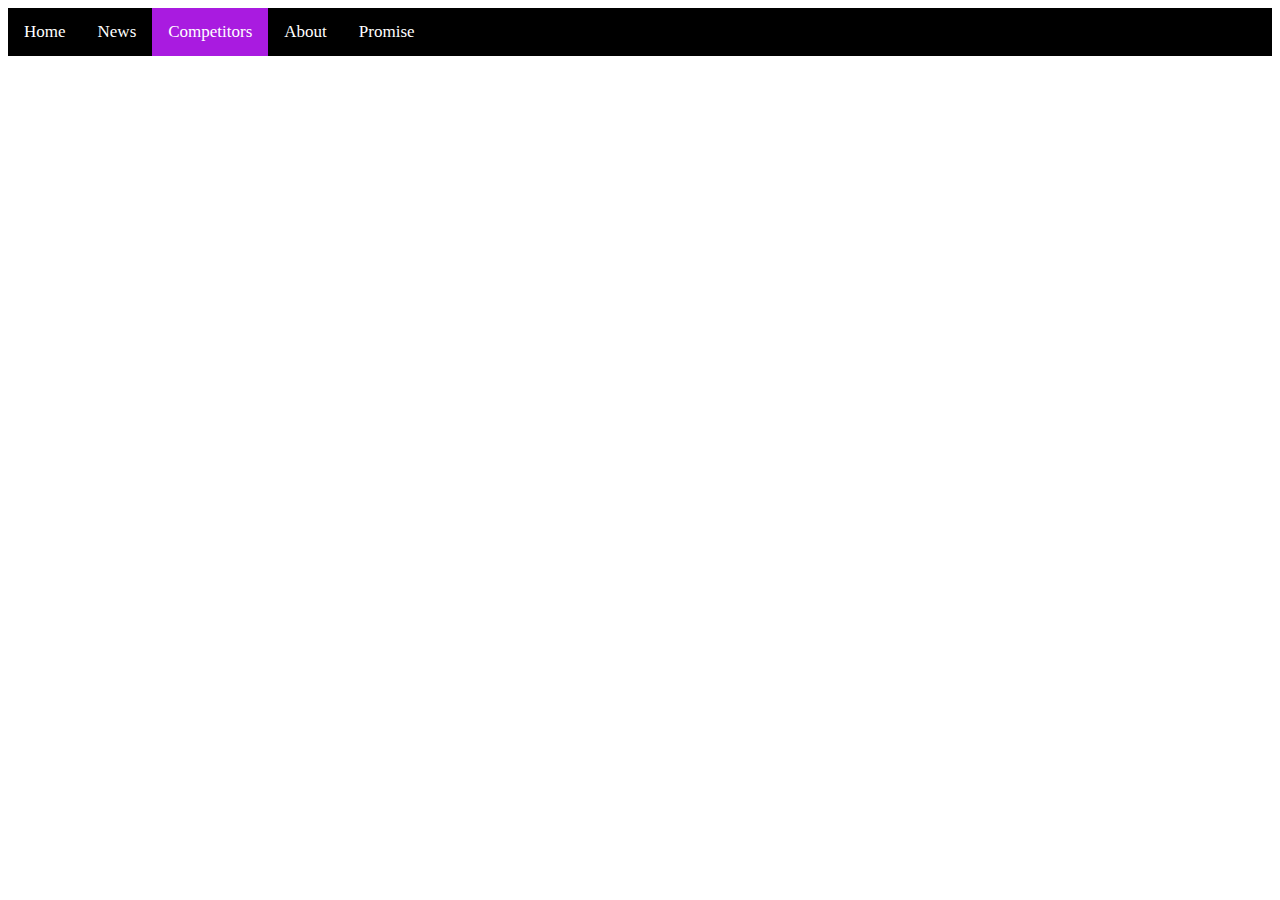
==== diss.html @ 4ec9cb6b "Add files via upload" ====
<!DOCTYPE html>
<div>
<html>
	<head>

		<title>...</title>

		<link href="stylesheet.css" type="text/css" rel="stylesheet">	
			<script type="text/javascript" src="script.js">	</script>
		</head>
 <body>
  <div class="topnav">
   <a href="homepage.html">Home</a>
  <a href="projects.html">News</a>
  <a class="active" href="diss.html">Competitors</a>
 <a href="about.html">About</a>
  <a href="promise.html">Promise</a>
  

</body>
---- stylesheet.css ----
/* 
One of these photos for sure

maybe a completion bar
Cool favicon (in the left corner)
Clickable poster




	
.background { 
	background-image:(images/amazing.gif);
	background-color: rgba(255,255,255,0.36);
	background-repeat: xy;
	background-blend-mode: lighten;
}
*/
#navbar {
 background-color: #000;
    overflow: hidden;
}

#navbar a{
	float:left;
	display:block;
	color:white;
	text-align:center;
	padding:14px;
	text-decoration:none;
}

.sticky {
  position: fixed;
  top: 0;
  width: 100%
}

.content {
  padding: 16px;
}

.sticky + .content {
  padding-top: 60px;
}
/* Add a black background color to the top navigation */
.topnav {
    background-color: #000;
    overflow: hidden;
}

/* Style the links inside the navigation bar */
.topnav a {
    float: left;
    color: #ffffff;
    text-align: center;
    padding: 14px 16px;
    text-decoration: none;
    font-size: 17px;
}

/* Change the color of links on hover */
.topnav a:hover {
    background-color: #800080;
    color: black;
}

/* Add a color to the active/current link */
.topnav a.active {
    background-color: #A91BE0;
    color: white;
}
/* GRID	*/
.grid {
  /* width: 1000px;
  height: 500px;
   grid-template-rows:*/
   border: 2px black solid;
  display:grid;
  grid-gap: 2vh;
  grid-template-columns: 1fr 1fr 1fr 1fr;
}

.headerbody {
	backgroud-color:;
	padding:;
	grid-column-start:1;
	grid-column-end:span4;
}
.leftsidebar{};
.rightsidebar{};
.samplegrid-a{};
.footer{};
	
body {
	backgroud-image:url(amazing.gif);
	backgroud-color:#cccccc;

	

	
	
/* sticky nav bar maybe dropdown and a current nav link */
/*
.box {
  background-color: white;
  font-style:
  color: black;
  border-radius: 5px;
  border: 2px #900c3f solid;*/
}*/
/*grid-colspan4*/ specific grids
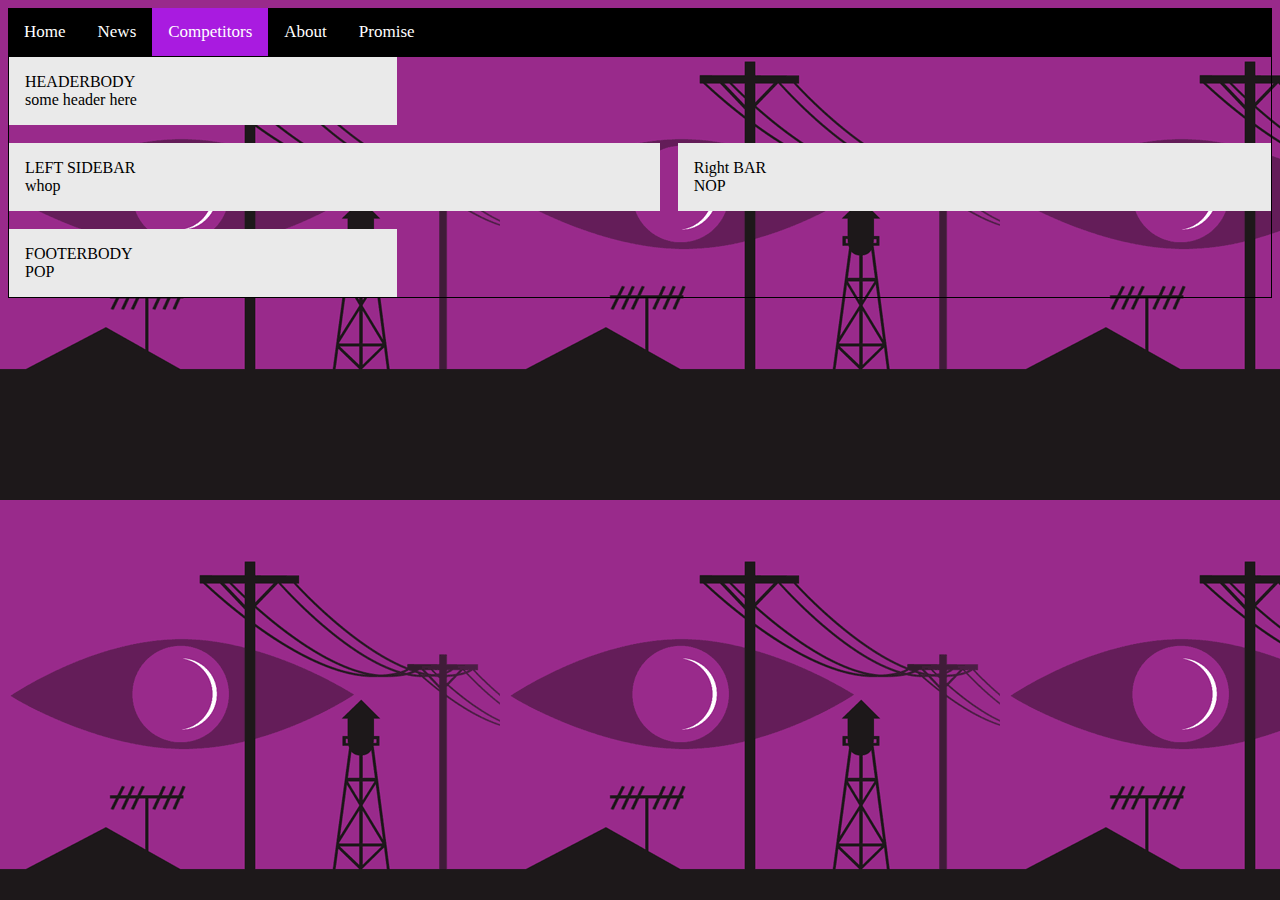
==== commit 70c2af5c: "Add files via upload" ====
--- a/diss.html
+++ b/diss.html
@@ -16,5 +16,26 @@
  <a href="about.html">About</a>
   <a href="promise.html">Promise</a>
   
+</div>
+
+ <div class="grid-4col">
+ <div class="grid-colspan4">
+ HEADERBODY<br>
+ some header here
+ </div>
+ <div class="grid-colspan2-a">
+ LEFT SIDEBAR <br>
+ whop
+ </div>
+ <div class="grid-colspan2-c">
+ Right BAR<br>
+ NOP
+ </div>
+ <div class="grid-colspan4">
+ FOOTERBODY<br>
+POP
+  </div>
+  </div>
+  
 
 </body>--- a/stylesheet.css
+++ b/stylesheet.css
@@ -1,21 +1,16 @@
 /* 
-One of these photos for sure
-
 maybe a completion bar
 Cool favicon (in the left corner)
 Clickable poster
-
-
-
-
-	
-.background { 
-	background-image:(images/amazing.gif);
-	background-color: rgba(255,255,255,0.36);
-	background-repeat: xy;
-	background-blend-mode: lighten;
-}
 */
+
+h1{
+	color: white;
+}
+
+div{
+	text-align: justify;
+}
 #navbar {
  background-color: #000;
     overflow: hidden;
@@ -70,36 +65,135 @@
     background-color: #A91BE0;
     color: white;
 }
-/* GRID	*/
+ 	
 .grid {
-  /* width: 1000px;
+   width: 1000px;
   height: 500px;
-   grid-template-rows:*/
-   border: 2px black solid;
+  border: 2px black solid;
   display:grid;
   grid-gap: 2vh;
   grid-template-columns: 1fr 1fr 1fr 1fr;
-}
-
+  backgroud-color:#eaeaea;
+}
+/* take away thing under Header*/ 
 .headerbody {
-	backgroud-color:;
-	padding:;
-	grid-column-start:1;
-	grid-column-end:span4;
-}
-.leftsidebar{};
-.rightsidebar{};
-.samplegrid-a{};
-.footer{};
+background-color:#eaeaea;
+padding:1em;
+grid-column-start:1;
+grid-column-end:span4;
+}
+
+.leftsidebar {
+background-color:#eaeaea;
+text-color:purple;
+padding:1em;
+grid-column-start:2;
+Grid-column-end:span 2;
+text-align: justify;
+}
+
+.rightsidebar { 
+background-color:#eaeaea;
+padding:1em;
+grid-column-start:2;
+Grid-column-end:span 2;
+text-align: justify;
+}
+
+/* make only 2 spaces above footer*/
+/* longer footerbody*/
+
+.footerbody{
+background-color:#eaeaea;
+padding:1em;
+grid-column-start:1;
+grid-column-end:span4;
+}
+
+.grid-4col {
+display: grid;
+grid-template-columns: 1fr(4x);
+grid-gap: 2vh;
+border: 1px black solid;
+}
+
+.grid-colspan4 {
+background-color:#eaeaea;
+padding:1em;
+grid-column-start:1;
+grid-column-end:span4;
+
+}
+
+.grid-colspan2-a {
+background-color:#eaeaea;
+padding:1em;
+grid-column-start:1;
+Grid-column-end:span 2;
+text-align: justify;
+}
+
+.grid-colspan2-b {
+background-color:#eaeaea;
+padding:1em;
+grid-column-start:2;
+Grid-column-end:span 2;
+text-align: justify;
+}
+
+.grid-colspan2-c {
+background-color:#eaeaea;
+padding:1em;
+grid-column-start:3;
+Grid-column-end:span 2;
+text-align: justify;
+}
+
+.grid-colspan1-a {
+background-color:#eaeaea;
+padding:1em;
+grid-column-start:1;
+Grid-column-end:span 1;
+text-align: justify;
+}
+
+.grid-colspan1-b {
+background-color:#eaeaea;
+padding:1em;
+grid-column-start:2;
+Grid-column-end:span 1;
+text-align: justify;
+}
+
+.grid-colspan1-c {
+background-color:#eaeaea;
+padding:1em;
+grid-column-start:3;
+Grid-column-end:span 1;
+text-align: justify;
+}
+
+.grid-colspan1-d {
+background-color:#eaeaea;
+padding:1em;
+grid-column-start:4;
+Grid-column-end:span 1;
+text-align: justify;
+}
+
+
+
+
+
+
 	
 body {
-	backgroud-image:url(amazing.gif);
-	backgroud-color:#cccccc;
-
+	background-image: url(images/amazing.gif);
+	background-color: rgba(255,255,255,0.36);
+	background-repeat: xy;
 	
-
-	
-	
+}
+
 /* sticky nav bar maybe dropdown and a current nav link */
 /*
 .box {
